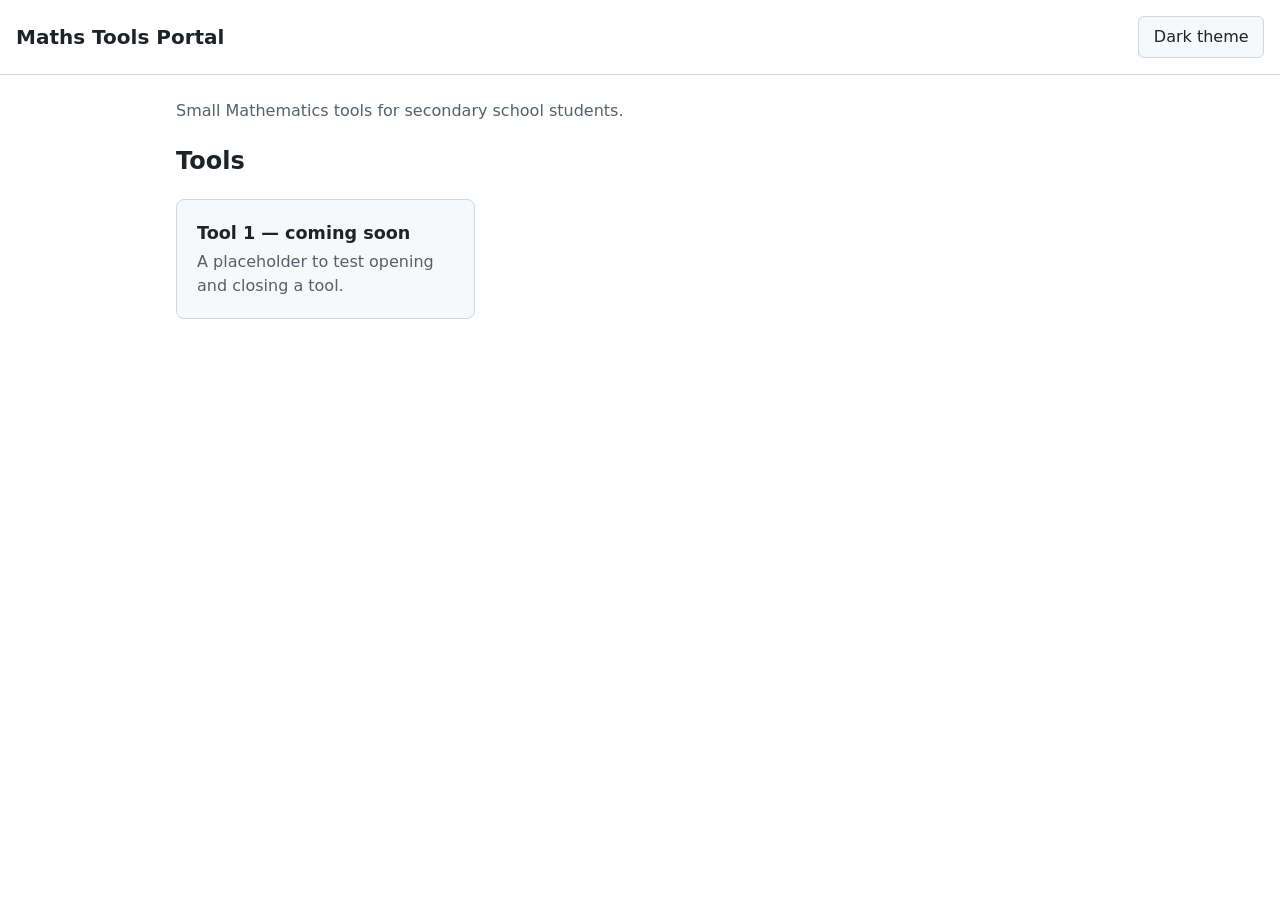
==== index.html @ 2417b989 "Build portal homepage with placeholder Tool 1 and theme toggle Adds index.html with a responsive too" ====
<!doctype html>
<html lang="en" data-theme="light">
<head>
  <meta charset="utf-8">
  <meta name="viewport" content="width=device-width, initial-scale=1">
  <title>Maths Tools Portal</title>
  <link rel="stylesheet" href="css/style.css">
  <script src="js/theme.js"></script>
</head>
<body>
  <header class="site-header">
    <h1 class="site-title"><a href="index.html">Maths Tools Portal</a></h1>
    <button type="button" class="theme-toggle" aria-pressed="false">Dark theme</button>
  </header>

  <main>
    <p class="intro">Small Mathematics tools for secondary school students.</p>

    <h2>Tools</h2>
    <!-- To add a tool: create its page in tools/, then copy one <li> below. -->
    <ul class="tool-grid">
      <li>
        <a class="tool-card" href="tools/tool-1.html">
          <h3>Tool 1 — coming soon</h3>
          <p>A placeholder to test opening and closing a tool.</p>
        </a>
      </li>
    </ul>
  </main>
</body>
</html>
---- css/style.css ----
/* Colours live here as named values ("CSS variables").
   Light is the default; the dark set applies when <html data-theme="dark">.
   Every text/background pair meets WCAG AA contrast (4.5:1 or more). */
:root {
  --bg: #ffffff;
  --surface: #f6f8fa;
  --text: #1f2328;
  --muted: #57606a;
  --border: #d0d7de;
  --link: #0a56c2;
  --focus: #0a56c2;
}

:root[data-theme="dark"] {
  --bg: #16181d;
  --surface: #20242b;
  --text: #e6e8eb;
  --muted: #a9b1bb;
  --border: #3a414b;
  --link: #8ab4f8;
  --focus: #8ab4f8;
}

* {
  box-sizing: border-box;
}

body {
  margin: 0;
  background: var(--bg);
  color: var(--text);
  font-family: system-ui, -apple-system, "Segoe UI", Roboto, sans-serif;
  line-height: 1.5;
}

a {
  color: var(--link);
}

:focus-visible {
  outline: 3px solid var(--focus);
  outline-offset: 2px;
}

/* Header: site name / back link on the left, theme toggle on the right */
.site-header {
  display: flex;
  align-items: center;
  justify-content: space-between;
  gap: 1rem;
  padding: 1rem;
  border-bottom: 1px solid var(--border);
}

.site-title {
  margin: 0;
  font-size: 1.25rem;
}

.site-title a {
  color: inherit;
  text-decoration: none;
}

.theme-toggle {
  padding: 0.5rem 0.9rem;
  border: 1px solid var(--border);
  border-radius: 6px;
  background: var(--surface);
  color: var(--text);
  font: inherit;
  cursor: pointer;
}

main {
  max-width: 960px;
  margin: 0 auto;
  padding: 1.5rem 1rem 3rem;
}

.intro {
  color: var(--muted);
  margin-top: 0;
}

/* Tool grid: 1 column on phones, 2 on tablets, 3 on desktop */
.tool-grid {
  display: grid;
  grid-template-columns: 1fr;
  gap: 1rem;
  padding: 0;
  list-style: none;
}

@media (min-width: 600px) {
  .tool-grid {
    grid-template-columns: repeat(2, 1fr);
  }
}

@media (min-width: 960px) {
  .tool-grid {
    grid-template-columns: repeat(3, 1fr);
  }
}

.tool-card {
  display: block;
  height: 100%;
  padding: 1.25rem;
  border: 1px solid var(--border);
  border-radius: 8px;
  background: var(--surface);
  color: var(--text);
  text-decoration: none;
}

.tool-card:hover {
  border-color: var(--link);
}

.tool-card h3 {
  margin: 0 0 0.25rem;
  font-size: 1.1rem;
}

.tool-card p {
  margin: 0;
  color: var(--muted);
}
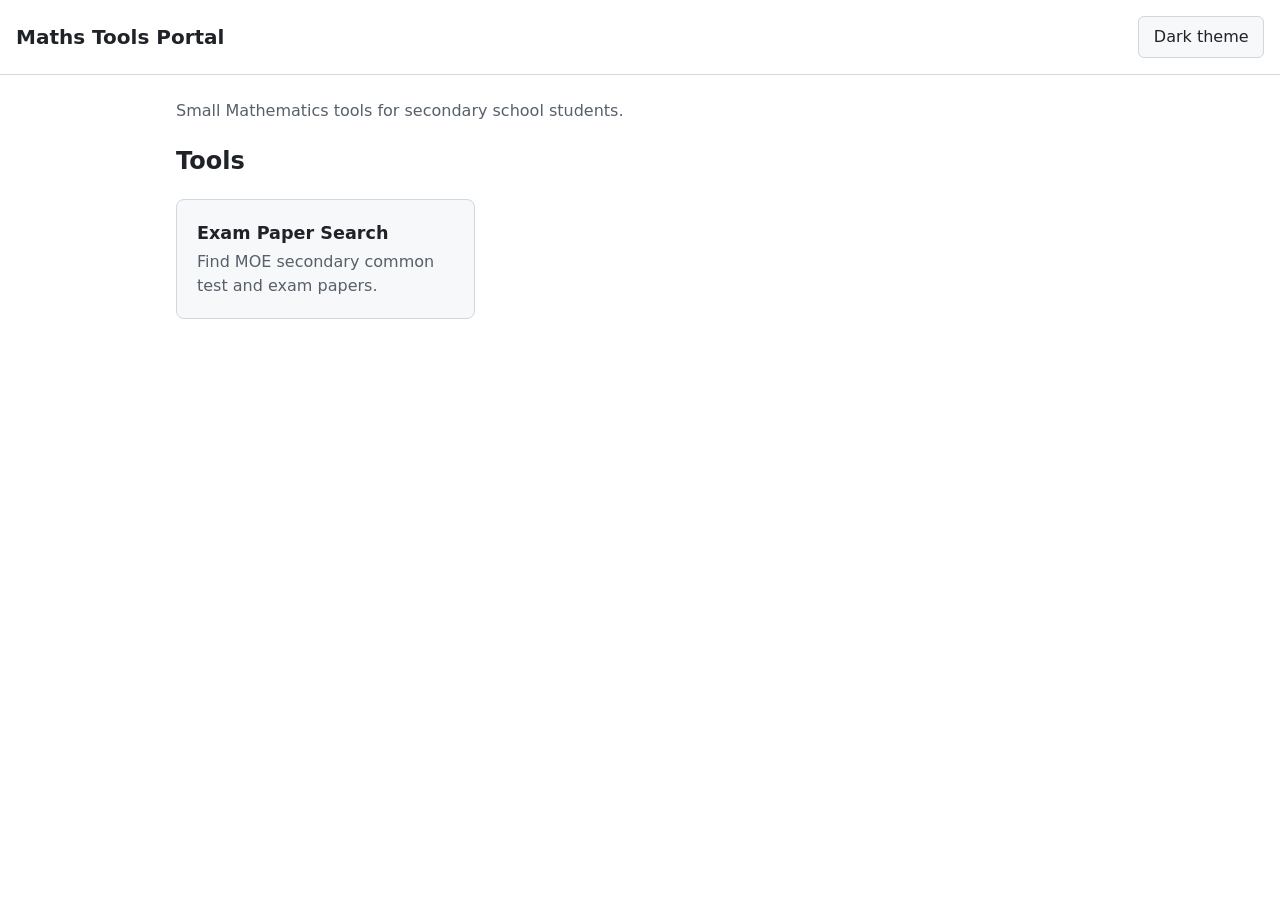
==== commit 42c7a8ad: "Replace Tool 1 placeholder with Exam Paper Search Adds a search page that filters papers by school (" ====
--- a/index.html
+++ b/index.html
@@ -20,9 +20,9 @@
     <!-- To add a tool: create its page in tools/, then copy one <li> below. -->
     <ul class="tool-grid">
       <li>
-        <a class="tool-card" href="tools/tool-1.html">
-          <h3>Tool 1 — coming soon</h3>
-          <p>A placeholder to test opening and closing a tool.</p>
+        <a class="tool-card" href="tools/paper-search.html">
+          <h3>Exam Paper Search</h3>
+          <p>Find MOE secondary common test and exam papers.</p>
         </a>
       </li>
     </ul>
--- a/css/style.css
+++ b/css/style.css
@@ -128,3 +128,80 @@
   margin: 0;
   color: var(--muted);
 }
+
+/* Buttons that aren't the theme toggle (e.g. "Clear filters") */
+.button {
+  padding: 0.5rem 0.9rem;
+  border: 1px solid var(--border);
+  border-radius: 6px;
+  background: var(--surface);
+  color: var(--text);
+  font: inherit;
+  cursor: pointer;
+}
+
+/* Exam Paper Search: filters stack on phones, sit in a grid on wider screens */
+.filters {
+  display: grid;
+  grid-template-columns: 1fr;
+  gap: 0.75rem;
+  align-items: end;
+  margin-bottom: 1rem;
+}
+
+@media (min-width: 600px) {
+  .filters {
+    grid-template-columns: repeat(3, 1fr);
+  }
+
+  .filter-wide {
+    grid-column: 1 / -1;
+  }
+}
+
+.filter {
+  display: flex;
+  flex-direction: column;
+  gap: 0.25rem;
+  font-weight: 600;
+}
+
+.filter input,
+.filter select {
+  width: 100%;
+  padding: 0.5rem;
+  border: 1px solid var(--border);
+  border-radius: 6px;
+  background: var(--bg);
+  color: var(--text);
+  font: inherit;
+  font-weight: normal;
+}
+
+.result-count {
+  color: var(--muted);
+}
+
+.results {
+  display: grid;
+  gap: 0.75rem;
+  padding: 0;
+  list-style: none;
+}
+
+.result {
+  padding: 1rem;
+  border: 1px solid var(--border);
+  border-radius: 8px;
+  background: var(--surface);
+}
+
+.result h3 {
+  margin: 0;
+  font-size: 1.05rem;
+}
+
+.result p {
+  margin: 0.25rem 0 0.5rem;
+  color: var(--muted);
+}
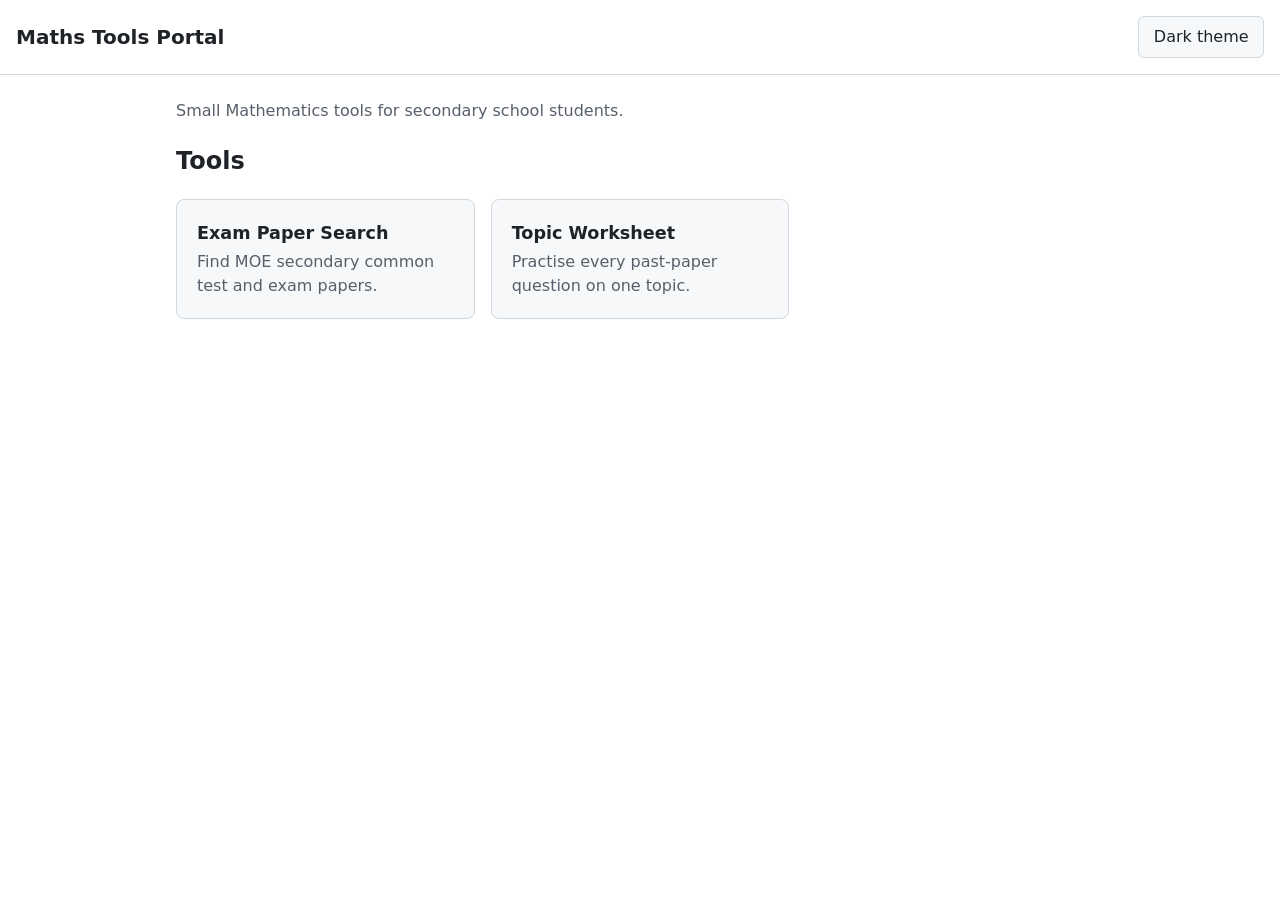
==== commit 7c2a11ec: "Add Topic Worksheet tool Gathers every question tagged with a chosen topic (optionally one year) int" ====
--- a/index.html
+++ b/index.html
@@ -25,6 +25,12 @@
           <p>Find MOE secondary common test and exam papers.</p>
         </a>
       </li>
+      <li>
+        <a class="tool-card" href="tools/topic-worksheet.html">
+          <h3>Topic Worksheet</h3>
+          <p>Practise every past-paper question on one topic.</p>
+        </a>
+      </li>
     </ul>
   </main>
 </body>
--- a/css/style.css
+++ b/css/style.css
@@ -205,3 +205,151 @@
   margin: 0.25rem 0 0.5rem;
   color: var(--muted);
 }
+
+/* "Open paper" and "Open marking scheme" sit side by side, wrapping on phones */
+.result .result-links {
+  display: flex;
+  flex-wrap: wrap;
+  gap: 0.25rem 1.25rem;
+  margin: 0;
+}
+
+/* Question numbers on the chosen topic, e.g. "Surds: Q2, Q7" */
+.result .result-topic {
+  color: var(--text);
+  font-weight: 600;
+}
+
+/* Topics at a glance: a plain table of question and paper counts per topic */
+.topic-stats {
+  margin: 1.5rem 0;
+}
+
+.topic-stats h2 {
+  margin: 0 0 0.25rem;
+  font-size: 1.15rem;
+}
+
+.topic-stats-caption {
+  margin: 0 0 0.5rem;
+  color: var(--muted);
+}
+
+.topic-stats table {
+  width: 100%;
+  border-collapse: collapse;
+}
+
+.topic-stats th,
+.topic-stats td {
+  padding: 0.4rem 0.5rem;
+  border-bottom: 1px solid var(--border);
+  text-align: left;
+}
+
+.topic-stats th:not(:first-child),
+.topic-stats td:not(:first-child) {
+  text-align: right;
+  white-space: nowrap;
+}
+
+.topic-stats tr.is-selected td {
+  background: var(--surface);
+  font-weight: 600;
+}
+
+/* A button that looks like a link (used for topic names in the table) */
+.link-button {
+  padding: 0;
+  border: 0;
+  background: none;
+  color: var(--link);
+  font: inherit;
+  text-align: left;
+  text-decoration: underline;
+  cursor: pointer;
+}
+
+/* Topic Worksheet */
+.button:disabled {
+  opacity: 0.6;
+  cursor: not-allowed;
+}
+
+.worksheet h2 {
+  margin-bottom: 0.25rem;
+}
+
+.worksheet-questions {
+  padding-left: 1.5rem;
+}
+
+.worksheet-question {
+  padding: 1rem 0;
+  border-bottom: 1px solid var(--border);
+}
+
+.worksheet-question h3 {
+  margin: 0 0 0.5rem;
+  font-size: 1.05rem;
+}
+
+/* Question pictures are scans with a white background in both themes */
+.worksheet-question img {
+  display: block;
+  max-width: 100%;
+  height: auto;
+  margin-bottom: 0.5rem;
+  border: 1px solid var(--border);
+  background: #ffffff;
+}
+
+.worksheet-links {
+  display: flex;
+  flex-wrap: wrap;
+  gap: 0.25rem 1.25rem;
+  margin: 0;
+}
+
+.worksheet-missing,
+.worksheet-note {
+  color: var(--muted);
+}
+
+/* Printing: only the worksheet itself, in black on white */
+@media print {
+  :root,
+  :root[data-theme="dark"] {
+    --bg: #ffffff;
+    --surface: #ffffff;
+    --text: #000000;
+    --muted: #333333;
+    --border: #999999;
+    --link: #000000;
+  }
+
+  .site-header,
+  main > h1,
+  main > .intro,
+  .worksheet-controls,
+  .worksheet-links {
+    display: none;
+  }
+
+  main {
+    max-width: none;
+    padding: 0;
+  }
+
+  .worksheet-question h3 {
+    break-after: avoid;
+  }
+
+  .worksheet-question img {
+    break-inside: avoid;
+  }
+
+  .worksheet-question img {
+    border: 0;
+  }
+}
